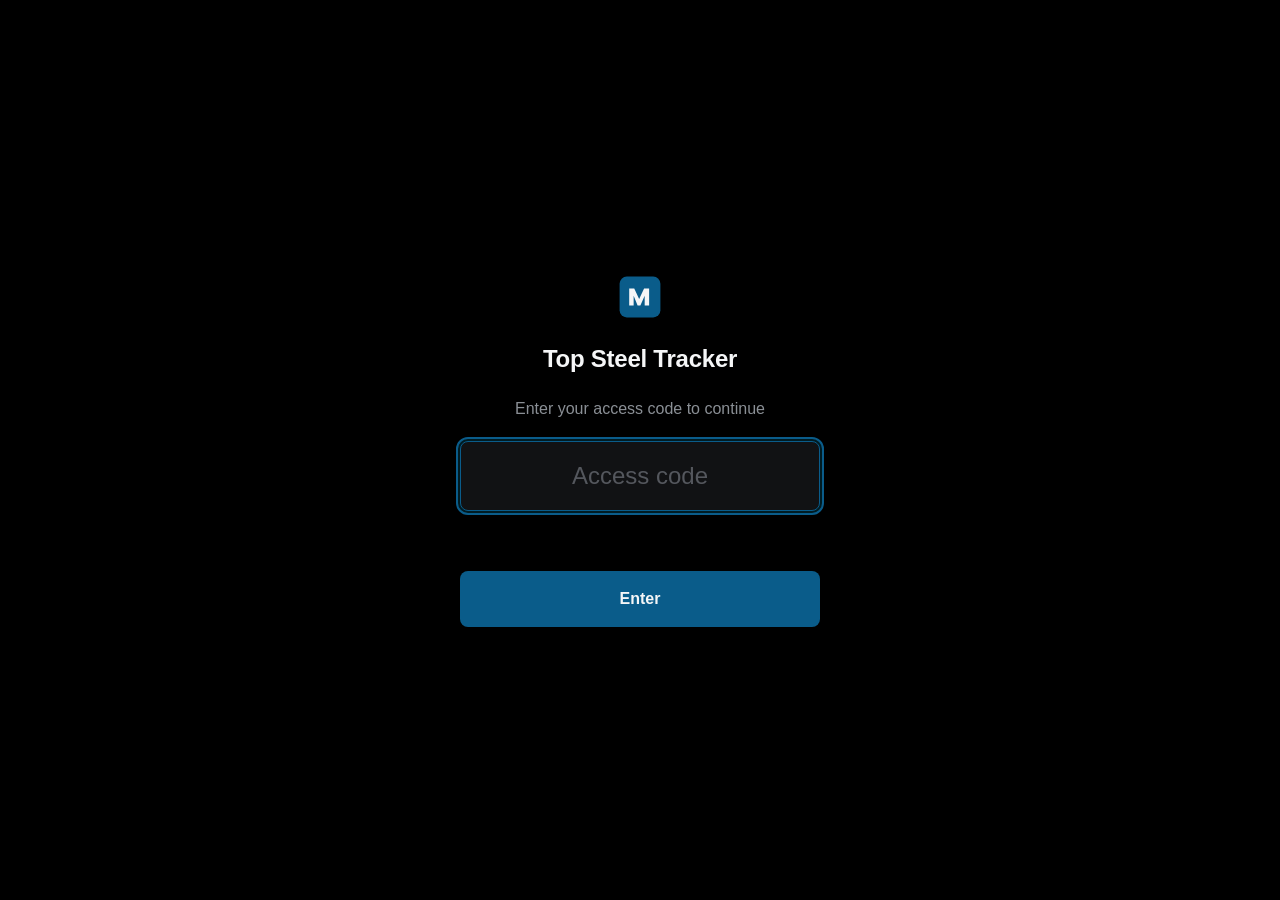
==== index.html @ b359d5eb "Add files via upload" ====
<!DOCTYPE html>
<html lang="en">
<head>
<meta charset="UTF-8">
<meta name="viewport" content="width=device-width, initial-scale=1.0">
<title>Top Steel Tracker - Login</title>
<link rel="preconnect" href="https://fonts.googleapis.com">
<link rel="preconnect" href="https://fonts.gstatic.com" crossorigin>
<link href="https://api.fontshare.com/v2/css?f[]=satoshi@400,500,700,900&display=swap" rel="stylesheet">
<link rel="stylesheet" href="./style.css">
</head>
<body>
<div class="login-screen">
  <form class="login-box" id="loginForm">
    <svg class="login-logo" viewBox="0 0 40 40" fill="none" aria-label="Top Steel Tracker logo">
      <rect x="3" y="3" width="34" height="34" rx="6" fill="#0a5c8a"/>
      <path d="M11 27V13h4.2l4.1 8.6L23.4 13H27.6V27H23.9V18.9L20.3 27H18L14.7 18.9V27Z" fill="#f5f6f7"/>
    </svg>
    <h1 class="login-title">Top Steel Tracker</h1>
    <p class="login-sub">Enter your access code to continue</p>
    <label for="accessCodeInput" class="sr-only">Access code</label>
    <input
      id="accessCodeInput"
      class="login-input"
      type="password"
      inputmode="numeric"
      autocomplete="off"
      placeholder="Access code"
      maxlength="12"
      autofocus
    >
    <p class="login-error" id="loginError" role="alert"></p>
    <button type="submit" class="login-btn">Enter</button>
  </form>
</div>

<script src="./login.js"></script>
<script>
  tsInitLoginForm();
</script>
</body>
</html>
---- style.css ----
/* Art direction: Backroom pallet-location tracker -> industrial, utilitarian, high-contrast, fast-scan
   Palette: cool neutral steel grays, single steel-blue accent for "occupied" states
   Typography: Satoshi (display + body)
   Density: dense, functional, dashboard-style */

:root, [data-theme="light"] {
  --color-bg: #f5f6f7;
  --color-surface: #ffffff;
  --color-surface-2: #fbfbfc;
  --color-surface-offset: #eceeef;
  --color-surface-offset-2: #e3e6e8;
  --color-surface-dynamic: #d9dcdf;
  --color-divider: #dcdfe2;
  --color-border: #cfd3d7;

  --color-text: #1a1d21;
  --color-text-muted: #6b7076;
  --color-text-faint: #a4a9ae;
  --color-text-inverse: #f7f8f9;

  --color-primary: #0a5c8a;
  --color-primary-hover: #084a70;
  --color-primary-active: #063a58;
  --color-primary-highlight: #d3e3ec;

  --color-success: #2f7d32;
  --color-success-highlight: #d7e8d7;

  --color-warning: #b5651d;
  --color-warning-highlight: #f0dccb;

  --color-error: #ab2b3d;
  --color-error-highlight: #f0d3d7;

  --radius-sm: 0.375rem;
  --radius-md: 0.5rem;
  --radius-lg: 0.75rem;
  --radius-xl: 1rem;
  --radius-full: 9999px;

  --transition-interactive: 160ms cubic-bezier(0.16,1,0.3,1);

  --shadow-sm: 0 1px 2px oklch(0.2 0.01 240 / 0.06);
  --shadow-md: 0 4px 12px oklch(0.2 0.01 240 / 0.08);
  --shadow-lg: 0 12px 32px oklch(0.2 0.01 240 / 0.14);

  --font-body: 'Satoshi', 'Helvetica Neue', sans-serif;
  --font-display: 'Satoshi', 'Helvetica Neue', sans-serif;
}

[data-theme="dark"] {
  --color-bg: #14161a;
  --color-surface: #1b1e23;
  --color-surface-2: #20232a;
  --color-surface-offset: #262a31;
  --color-surface-offset-2: #2d323a;
  --color-surface-dynamic: #383e47;
  --color-divider: #2a2e35;
  --color-border: #383e47;

  --color-text: #e7e9ec;
  --color-text-muted: #9298a1;
  --color-text-faint: #656b74;
  --color-text-inverse: #14161a;

  --color-primary: #4fa3d1;
  --color-primary-hover: #6fb6dc;
  --color-primary-active: #8bc4e2;
  --color-primary-highlight: #23384a;

  --color-success: #6fbf73;
  --color-success-highlight: #223828;

  --color-warning: #dd9755;
  --color-warning-highlight: #3d2f20;

  --color-error: #e0707f;
  --color-error-highlight: #3d2229;

  --shadow-sm: 0 1px 2px oklch(0 0 0 / 0.3);
  --shadow-md: 0 4px 12px oklch(0 0 0 / 0.35);
  --shadow-lg: 0 12px 32px oklch(0 0 0 / 0.5);
}

:root {
  --text-xs: clamp(0.75rem, 0.7rem + 0.25vw, 0.875rem);
  --text-sm: clamp(0.875rem, 0.8rem + 0.35vw, 1rem);
  --text-base: clamp(1rem, 0.95rem + 0.25vw, 1.125rem);
  --text-lg: clamp(1.125rem, 1rem + 0.75vw, 1.5rem);
  --text-xl: clamp(1.5rem, 1.2rem + 1.25vw, 2.25rem);

  --space-1: 0.25rem; --space-2: 0.5rem; --space-3: 0.75rem;
  --space-4: 1rem; --space-5: 1.25rem; --space-6: 1.5rem;
  --space-8: 2rem; --space-10: 2.5rem; --space-12: 3rem;
  --space-16: 4rem; --space-20: 5rem; --space-24: 6rem;

  --content-wide: 1280px;
}

*,*::before,*::after{box-sizing:border-box;margin:0;padding:0;}
html{-webkit-text-size-adjust:none;text-size-adjust:none;-webkit-font-smoothing:antialiased;scroll-behavior:smooth;}
body{
  min-height:100dvh;
  line-height:1.5;
  font-family:var(--font-body);
  font-size:var(--text-base);
  color:var(--color-text);
  background:var(--color-bg);
}
img,svg{display:block;max-width:100%;}
button,input,textarea,select{font:inherit;color:inherit;}
:focus-visible{outline:2px solid var(--color-primary);outline-offset:2px;border-radius:var(--radius-sm);}
button{cursor:pointer;background:none;border:none;}
.sr-only{position:absolute;width:1px;height:1px;overflow:hidden;clip:rect(0,0,0,0);}

/* ---------- App Header (used on interior pages) ---------- */
.app-header{
  position:sticky;top:0;z-index:20;
  display:flex;align-items:center;justify-content:space-between;
  gap:var(--space-4);
  padding:var(--space-4) var(--space-6);
  background:var(--color-surface);
  border-bottom:1px solid var(--color-border);
}
.brand{display:flex;align-items:center;gap:var(--space-3);}
.brand-mark{width:36px;height:36px;flex-shrink:0;}
.brand-text{display:flex;flex-direction:column;line-height:1.1;}
.brand-title{font-weight:700;font-size:var(--text-lg);letter-spacing:-0.01em;}
.brand-sub{font-size:var(--text-xs);color:var(--color-text-muted);}
.header-actions{display:flex;align-items:center;gap:var(--space-3);}
.theme-toggle{
  width:38px;height:38px;display:flex;align-items:center;justify-content:center;
  border-radius:var(--radius-full);
  color:var(--color-text-muted);
  transition:background var(--transition-interactive), color var(--transition-interactive);
}
.theme-toggle:hover{background:var(--color-surface-offset);color:var(--color-text);}
.user-badge{
  font-size:var(--text-xs);font-weight:700;text-transform:uppercase;letter-spacing:0.04em;
  padding:var(--space-1) var(--space-3);
  border-radius:var(--radius-full);
  background:var(--color-primary-highlight);color:var(--color-primary);
}
.logout-btn{
  font-size:var(--text-xs);color:var(--color-text-muted);
  text-decoration:underline;
}
.logout-btn:hover{color:var(--color-text);}

/* ---------- Layout ---------- */
.main-wrap{max-width:var(--content-wide);margin-inline:auto;padding:var(--space-6);padding-bottom:calc(var(--space-16) + var(--space-8));}

/* ---------- Bottom Nav Bar ---------- */
.bottom-nav{
  position:fixed;bottom:0;left:0;right:0;z-index:30;
  display:flex;justify-content:center;
  background:var(--color-surface);
  border-top:1px solid var(--color-border);
  box-shadow:var(--shadow-lg);
}
.bottom-nav-inner{
  display:flex;width:100%;max-width:var(--content-wide);
}
.nav-link{
  flex:1;
  display:flex;flex-direction:column;align-items:center;gap:var(--space-1);
  padding:var(--space-3) var(--space-2);
  font-size:var(--text-xs);font-weight:600;
  color:var(--color-text-muted);
  transition:color var(--transition-interactive), background var(--transition-interactive);
  min-height:44px;
}
.nav-link:hover{background:var(--color-surface-offset);color:var(--color-text);}
.nav-link.active{color:var(--color-primary);}
.nav-link svg{width:20px;height:20px;}

/* ---------- Stats ---------- */
.stats-row{
  display:grid;
  grid-template-columns:repeat(auto-fit,minmax(140px,1fr));
  gap:var(--space-3);
  margin-bottom:var(--space-6);
}
.stat-card{
  background:var(--color-surface);
  border:1px solid var(--color-border);
  border-radius:var(--radius-lg);
  padding:var(--space-4);
  box-shadow:var(--shadow-sm);
}
.stat-value{font-size:var(--text-xl);font-weight:700;font-variant-numeric:tabular-nums;line-height:1;}
.stat-label{font-size:var(--text-xs);color:var(--color-text-muted);margin-top:var(--space-1);text-transform:uppercase;letter-spacing:0.04em;}

.section-title{
  font-size:var(--text-base);font-weight:700;
  margin-bottom:var(--space-4);
  display:flex;align-items:center;justify-content:space-between;
  gap:var(--space-3);flex-wrap:wrap;
}
.legend{display:flex;gap:var(--space-4);font-size:var(--text-xs);color:var(--color-text-muted);}
.legend-item{display:flex;align-items:center;gap:var(--space-1);}
.legend-dot{width:10px;height:10px;border-radius:var(--radius-full);flex-shrink:0;}

/* ---------- Grid of Locations ---------- */
.grid-container{
  display:grid;
  grid-template-columns:repeat(auto-fill,minmax(78px,1fr));
  gap:var(--space-2);
}
.slot{
  position:relative;
  aspect-ratio:1/1;
  display:flex;flex-direction:column;align-items:center;justify-content:center;
  gap:var(--space-1);
  border-radius:var(--radius-md);
  border:1px solid var(--color-border);
  background:var(--color-surface);
  transition:transform var(--transition-interactive), box-shadow var(--transition-interactive), border-color var(--transition-interactive);
  min-height:44px;
}
.slot:hover{transform:translateY(-2px);box-shadow:var(--shadow-md);}
.slot:active{transform:translateY(0);}
.slot-num{font-size:var(--text-sm);font-weight:700;font-variant-numeric:tabular-nums;}
.slot-desc{
  font-size:9px;color:var(--color-text-muted);
  max-width:90%;overflow:hidden;text-overflow:ellipsis;white-space:nowrap;text-align:center;
}
.slot.occupied{
  background:var(--color-primary-highlight);
  border-color:color-mix(in oklch, var(--color-primary) 45%, var(--color-border));
}
.slot.occupied .slot-num{color:var(--color-primary);}
.slot:disabled{opacity:0.4;cursor:not-allowed;}
.slot:disabled:hover{transform:none;box-shadow:none;}

/* ---------- Modal ---------- */
.modal-overlay{
  position:fixed;inset:0;
  background:oklch(0.15 0.01 240 / 0.5);
  display:none;
  align-items:center;justify-content:center;
  padding:var(--space-4);
  z-index:50;
}
.modal-overlay.open{display:flex;}
.modal{
  background:var(--color-surface);
  border-radius:var(--radius-xl);
  width:100%;max-width:480px;
  max-height:90vh;overflow-y:auto;
  box-shadow:var(--shadow-lg);
  border:1px solid var(--color-border);
}
.modal-header{
  display:flex;align-items:center;justify-content:space-between;
  padding:var(--space-5) var(--space-6);
  border-bottom:1px solid var(--color-divider);
}
.modal-title{font-size:var(--text-lg);font-weight:700;}
.modal-close{
  width:32px;height:32px;display:flex;align-items:center;justify-content:center;
  border-radius:var(--radius-full);color:var(--color-text-muted);
  transition:background var(--transition-interactive);
}
.modal-close:hover{background:var(--color-surface-offset);color:var(--color-text);}
.modal-body{padding:var(--space-6);display:flex;flex-direction:column;gap:var(--space-4);}

.field{display:flex;flex-direction:column;gap:var(--space-2);}
.field label{font-size:var(--text-xs);font-weight:700;text-transform:uppercase;letter-spacing:0.04em;color:var(--color-text-muted);}
.field input, .field textarea{
  border:1px solid var(--color-border);
  border-radius:var(--radius-md);
  padding:var(--space-3);
  background:var(--color-surface-2);
  font-size:var(--text-sm);
  color:var(--color-text);
  transition:border-color var(--transition-interactive), box-shadow var(--transition-interactive);
}
.field input:focus, .field textarea:focus{border-color:var(--color-primary);box-shadow:0 0 0 3px var(--color-primary-highlight);}
.field textarea{
  min-height:120px;resize:vertical;
  white-space:pre-wrap;word-wrap:break-word;
  line-height:1.5;font-family:var(--font-body);
}
.field input[disabled]{
  background:var(--color-surface-offset);
  color:var(--color-text-muted);
  cursor:not-allowed;
}
.field-hint{font-size:var(--text-xs);color:var(--color-text-faint);}

.modal-footer{
  display:flex;gap:var(--space-3);justify-content:space-between;
  padding:var(--space-5) var(--space-6);
  border-top:1px solid var(--color-divider);
}
.btn{
  padding:var(--space-3) var(--space-5);
  border-radius:var(--radius-md);
  font-size:var(--text-sm);font-weight:600;
  transition:background var(--transition-interactive), color var(--transition-interactive), border-color var(--transition-interactive);
  display:inline-flex;align-items:center;gap:var(--space-2);
}
.btn-primary{background:var(--color-primary);color:var(--color-text-inverse);}
.btn-primary:hover{background:var(--color-primary-hover);}
.btn-ghost{background:none;border:1px solid var(--color-border);color:var(--color-text);}
.btn-ghost:hover{background:var(--color-surface-offset);}
.btn-danger{background:none;border:1px solid var(--color-error);color:var(--color-error);}
.btn-danger:hover{background:var(--color-error-highlight);}
.btn:disabled{opacity:0.5;cursor:not-allowed;}
.footer-left,.footer-right{display:flex;gap:var(--space-3);}

/* ---------- Search page results ---------- */
.results-list{display:flex;flex-direction:column;gap:var(--space-3);}
.result-card{
  display:flex;justify-content:space-between;align-items:flex-start;gap:var(--space-4);
  background:var(--color-surface);
  border:1px solid var(--color-border);
  border-radius:var(--radius-lg);
  padding:var(--space-4);
  box-shadow:var(--shadow-sm);
}
.result-loc{
  font-size:var(--text-lg);font-weight:700;color:var(--color-primary);
  font-variant-numeric:tabular-nums;flex-shrink:0;
  min-width:56px;
}
.result-details{flex:1;display:flex;flex-direction:column;gap:var(--space-1);}
.result-desc{font-weight:600;}
.result-meta{font-size:var(--text-xs);color:var(--color-text-muted);}
.result-notes{font-size:var(--text-sm);color:var(--color-text-muted);white-space:pre-wrap;}

.toast{
  position:fixed;bottom:calc(var(--space-6) + 64px);left:50%;transform:translateX(-50%) translateY(20px);
  background:var(--color-text);color:var(--color-text-inverse);
  padding:var(--space-3) var(--space-5);border-radius:var(--radius-md);
  font-size:var(--text-sm);font-weight:600;
  opacity:0;pointer-events:none;
  transition:opacity 220ms cubic-bezier(0.16,1,0.3,1), transform 220ms cubic-bezier(0.16,1,0.3,1);
  z-index:100;box-shadow:var(--shadow-lg);
}
.toast.show{opacity:1;transform:translateX(-50%) translateY(0);}

.empty-note{
  grid-column:1/-1;
  display:flex;flex-direction:column;align-items:center;
  padding:var(--space-16) var(--space-8);
  color:var(--color-text-muted);text-align:center;
}

/* ---------- Login Page ---------- */
.login-screen{
  min-height:100dvh;
  background:#000000;
  display:flex;align-items:center;justify-content:center;
  padding:var(--space-6);
}
.login-box{
  width:100%;max-width:360px;
  display:flex;flex-direction:column;gap:var(--space-5);
  align-items:center;
}
.login-logo{width:48px;height:48px;}
.login-title{
  color:#f5f6f7;font-size:var(--text-lg);font-weight:700;
  text-align:center;letter-spacing:-0.01em;
}
.login-sub{color:#8a8f95;font-size:var(--text-sm);text-align:center;}
.login-input{
  width:100%;
  background:#111214;
  border:1px solid #2c2e32;
  border-radius:var(--radius-md);
  padding:var(--space-4);
  font-size:var(--text-lg);
  color:#f5f6f7;
  text-align:center;
  letter-spacing:0.15em;
  transition:border-color var(--transition-interactive), box-shadow var(--transition-interactive);
}
.login-input::placeholder{color:#54575d;letter-spacing:normal;}
.login-input:focus{border-color:var(--color-primary);box-shadow:0 0 0 3px oklch(0.5 0.1 220 / 0.25);}
.login-error{color:#e0707f;font-size:var(--text-sm);min-height:1.2em;text-align:center;}
.login-btn{
  width:100%;
  background:var(--color-primary);
  color:#f5f6f7;
  padding:var(--space-4);
  border-radius:var(--radius-md);
  font-size:var(--text-sm);font-weight:700;
  transition:background var(--transition-interactive);
}
.login-btn:hover{background:var(--color-primary-hover);}

/* ---------- Menu Page (three buttons) ---------- */
.menu-screen{
  min-height:100dvh;
  display:flex;flex-direction:column;align-items:center;justify-content:center;
  gap:var(--space-6);padding:var(--space-6);
}
.menu-title{font-size:var(--text-xl);font-weight:700;text-align:center;}
.menu-sub{color:var(--color-text-muted);text-align:center;margin-top:calc(var(--space-2) * -1);}
.menu-actions{
  display:flex;flex-direction:column;gap:var(--space-4);
  width:100%;max-width:340px;
}
.menu-btn{
  display:flex;align-items:center;gap:var(--space-4);
  padding:var(--space-5) var(--space-5);
  background:var(--color-surface);
  border:1px solid var(--color-border);
  border-radius:var(--radius-lg);
  box-shadow:var(--shadow-sm);
  transition:transform var(--transition-interactive), box-shadow var(--transition-interactive), border-color var(--transition-interactive);
  text-align:left;
}
.menu-btn:hover{transform:translateY(-2px);box-shadow:var(--shadow-md);border-color:var(--color-primary);}
.menu-btn-icon{
  width:44px;height:44px;flex-shrink:0;
  display:flex;align-items:center;justify-content:center;
  border-radius:var(--radius-md);
  background:var(--color-primary-highlight);color:var(--color-primary);
}
.menu-btn-icon svg{width:22px;height:22px;}
.menu-btn-text{display:flex;flex-direction:column;gap:2px;}
.menu-btn-label{font-weight:700;font-size:var(--text-base);}
.menu-btn-desc{font-size:var(--text-xs);color:var(--color-text-muted);}

@media (max-width:600px){
  .app-header{flex-wrap:wrap;padding:var(--space-3) var(--space-4);}
  .grid-container{grid-template-columns:repeat(auto-fill,minmax(64px,1fr));}
  .main-wrap{padding:var(--space-4);}
  .result-card{flex-direction:column;gap:var(--space-2);}
}
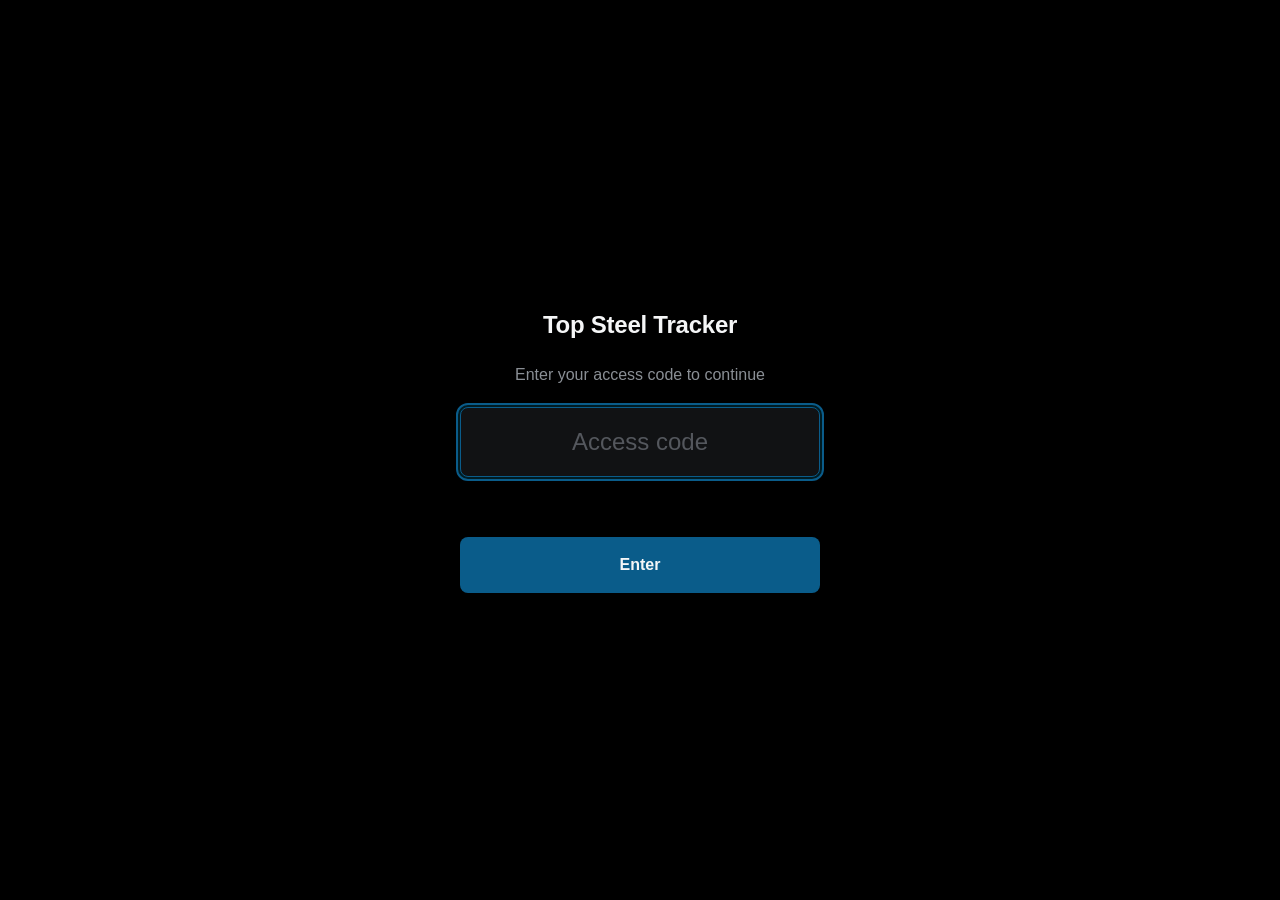
==== commit 9c476cf2: "Remove M logo from login page and app header" ====
--- a/index.html
+++ b/index.html
@@ -12,10 +12,6 @@
 <body>
 <div class="login-screen">
   <form class="login-box" id="loginForm">
-    <svg class="login-logo" viewBox="0 0 40 40" fill="none" aria-label="Top Steel Tracker logo">
-      <rect x="3" y="3" width="34" height="34" rx="6" fill="#0a5c8a"/>
-      <path d="M11 27V13h4.2l4.1 8.6L23.4 13H27.6V27H23.9V18.9L20.3 27H18L14.7 18.9V27Z" fill="#f5f6f7"/>
-    </svg>
     <h1 class="login-title">Top Steel Tracker</h1>
     <p class="login-sub">Enter your access code to continue</p>
     <label for="accessCodeInput" class="sr-only">Access code</label>
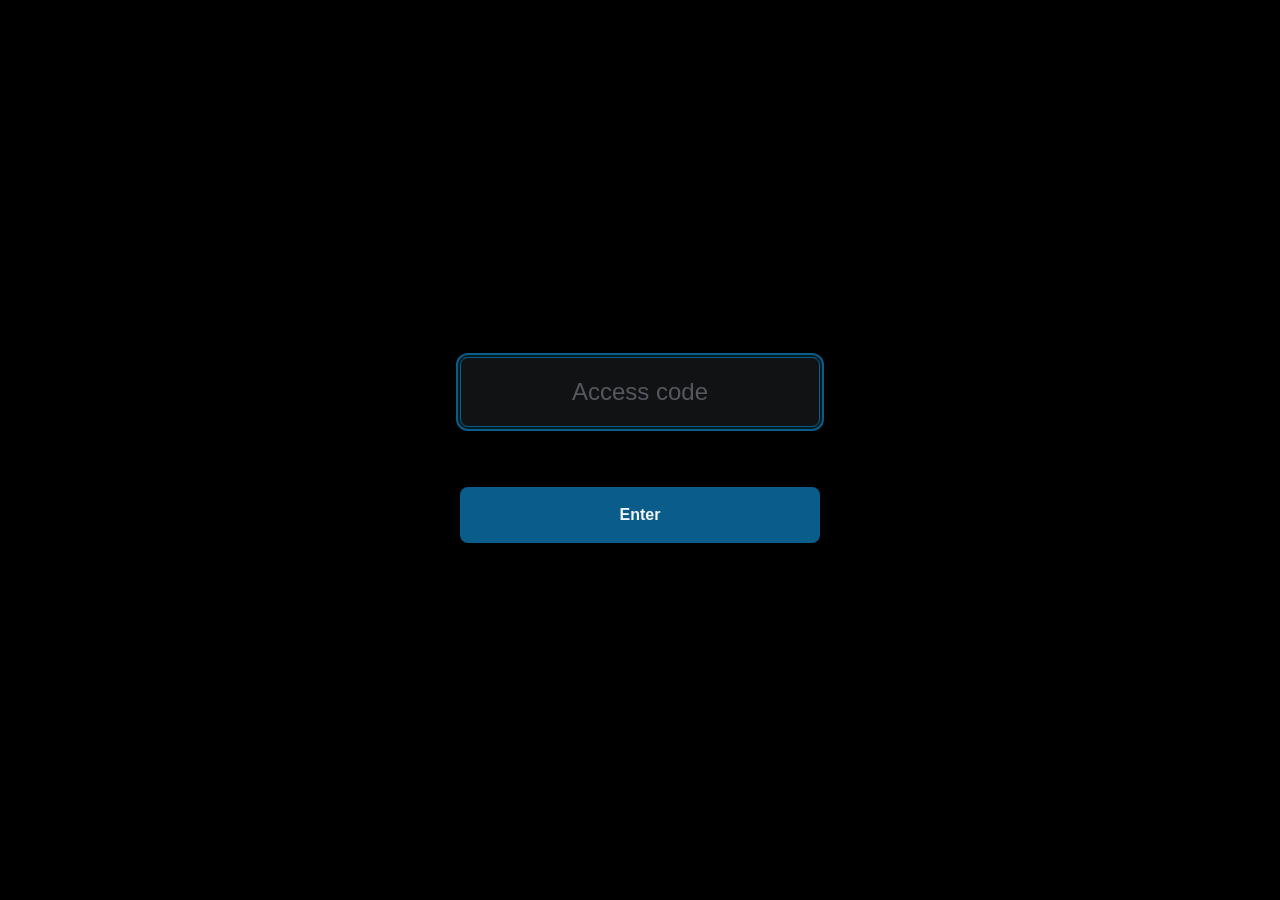
==== commit 4e6c8a75: "Login page: remove title and subtitle, show only access code input and enter button" ====
--- a/index.html
+++ b/index.html
@@ -12,8 +12,6 @@
 <body>
 <div class="login-screen">
   <form class="login-box" id="loginForm">
-    <h1 class="login-title">Top Steel Tracker</h1>
-    <p class="login-sub">Enter your access code to continue</p>
     <label for="accessCodeInput" class="sr-only">Access code</label>
     <input
       id="accessCodeInput"
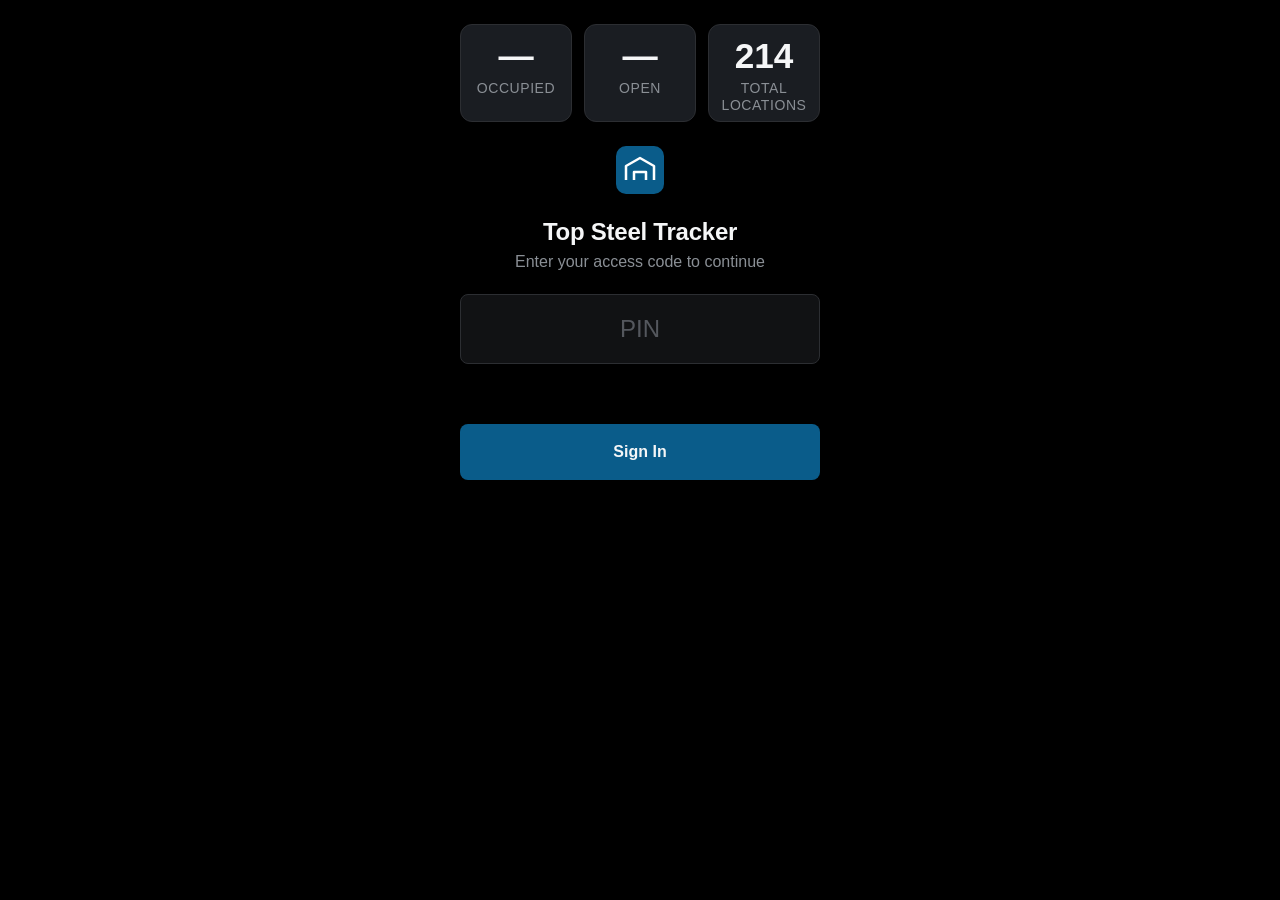
==== commit e277a38c: "Stats row: single row layout, compact cards, add stats to menu page" ====
--- a/index.html
+++ b/index.html
@@ -3,7 +3,7 @@
 <head>
 <meta charset="UTF-8">
 <meta name="viewport" content="width=device-width, initial-scale=1.0">
-<title>Top Steel Tracker - Login</title>
+<title>Top Steel Tracker</title>
 <link rel="preconnect" href="https://fonts.googleapis.com">
 <link rel="preconnect" href="https://fonts.gstatic.com" crossorigin>
 <link href="https://api.fontshare.com/v2/css?f[]=satoshi@400,500,700,900&display=swap" rel="stylesheet">
@@ -11,26 +11,53 @@
 </head>
 <body>
 <div class="login-screen">
-  <form class="login-box" id="loginForm">
-    <label for="accessCodeInput" class="sr-only">Access code</label>
-    <input
-      id="accessCodeInput"
-      class="login-input"
-      type="password"
-      inputmode="numeric"
-      autocomplete="off"
-      placeholder="Access code"
-      maxlength="12"
-      autofocus
-    >
-    <p class="login-error" id="loginError" role="alert"></p>
-    <button type="submit" class="login-btn">Enter</button>
-  </form>
+  <!-- Live stats bar -->
+  <div class="login-stats">
+    <div class="stats-row" aria-label="Summary">
+      <div class="stat-card">
+        <div class="stat-value" id="statOccupied">—</div>
+        <div class="stat-label">Occupied</div>
+      </div>
+      <div class="stat-card">
+        <div class="stat-value" id="statOpen">—</div>
+        <div class="stat-label">Open</div>
+      </div>
+      <div class="stat-card">
+        <div class="stat-value">214</div>
+        <div class="stat-label">Total Locations</div>
+      </div>
+    </div>
+  </div>
+
+  <div class="login-box">
+    <svg class="login-logo" viewBox="0 0 48 48" fill="none">
+      <rect width="48" height="48" rx="10" fill="#0a5c8a"/>
+      <path d="M10 34V20l14-8 14 8v14" stroke="#fff" stroke-width="2.5" stroke-linejoin="round"/>
+      <path d="M18 34v-8h12v8" stroke="#fff" stroke-width="2.5" stroke-linejoin="round"/>
+    </svg>
+    <div>
+      <p class="login-title">Top Steel Tracker</p>
+      <p class="login-sub">Enter your access code to continue</p>
+    </div>
+    <input class="login-input" id="pinInput" type="password" inputmode="numeric" maxlength="8" placeholder="PIN" autocomplete="current-password">
+    <p class="login-error" id="loginError" aria-live="polite"></p>
+    <button class="login-btn" id="loginBtn" type="button">Sign In</button>
+  </div>
 </div>
 
+<script src="./data.js"></script>
 <script src="./login.js"></script>
+<script src="./theme.js"></script>
 <script>
-  tsInitLoginForm();
+  tsInitTheme();
+  tsInitLoginPage();
+  // Populate live stats from localStorage
+  (function() {
+    var pallets = tsGetAllPallets();
+    var count = Object.keys(pallets).length;
+    document.getElementById("statOccupied").textContent = count;
+    document.getElementById("statOpen").textContent = 214 - count;
+  })();
 </script>
 </body>
 </html>
--- a/style.css
+++ b/style.css
@@ -113,7 +113,7 @@
 button{cursor:pointer;background:none;border:none;}
 .sr-only{position:absolute;width:1px;height:1px;overflow:hidden;clip:rect(0,0,0,0);}
 
-/* ---------- App Header (used on interior pages) ---------- */
+/* ---------- App Header ---------- */
 .app-header{
   position:sticky;top:0;z-index:20;
   display:flex;align-items:center;justify-content:space-between;
@@ -174,22 +174,45 @@
 .nav-link.active{color:var(--color-primary);}
 .nav-link svg{width:20px;height:20px;}
 
-/* ---------- Stats ---------- */
+/* ---------- Stats row: always one line ---------- */
 .stats-row{
-  display:grid;
-  grid-template-columns:repeat(auto-fit,minmax(140px,1fr));
+  display:flex;
+  flex-wrap:nowrap;
   gap:var(--space-3);
   margin-bottom:var(--space-6);
-}
+  overflow-x:auto;
+  -webkit-overflow-scrolling:touch;
+  scrollbar-width:none;
+}
+.stats-row::-webkit-scrollbar{display:none;}
 .stat-card{
+  flex:1 1 0;
+  min-width:80px;
   background:var(--color-surface);
   border:1px solid var(--color-border);
   border-radius:var(--radius-lg);
-  padding:var(--space-4);
+  padding:var(--space-3) var(--space-3) var(--space-2);
   box-shadow:var(--shadow-sm);
-}
-.stat-value{font-size:var(--text-xl);font-weight:700;font-variant-numeric:tabular-nums;line-height:1;}
-.stat-label{font-size:var(--text-xs);color:var(--color-text-muted);margin-top:var(--space-1);text-transform:uppercase;letter-spacing:0.04em;}
+  display:flex;
+  flex-direction:column;
+  align-items:center;
+  gap:0;
+}
+.stat-value{
+  font-size:var(--text-xl);
+  font-weight:700;
+  font-variant-numeric:tabular-nums;
+  line-height:1.1;
+}
+.stat-label{
+  font-size:var(--text-xs);
+  color:var(--color-text-muted);
+  margin-top:var(--space-1);
+  text-transform:uppercase;
+  letter-spacing:0.04em;
+  text-align:center;
+  line-height:1.2;
+}
 
 .section-title{
   font-size:var(--text-base);font-weight:700;
@@ -265,9 +288,25 @@
 .modal-close:hover{background:var(--color-surface-offset);color:var(--color-text);}
 .modal-body{padding:var(--space-6);display:flex;flex-direction:column;gap:var(--space-4);}
 
+/* ---------- Detail rows (View/Manage modal) ---------- */
+.detail-row{
+  display:flex;flex-direction:column;gap:var(--space-1);
+  padding:var(--space-3) 0;
+  border-bottom:1px solid var(--color-divider);
+}
+.detail-row:last-child{border-bottom:none;}
+.detail-label{
+  font-size:var(--text-xs);font-weight:700;text-transform:uppercase;
+  letter-spacing:0.04em;color:var(--color-text-muted);
+}
+.detail-value{
+  font-size:var(--text-sm);color:var(--color-text);font-weight:500;
+  white-space:pre-wrap;
+}
+
 .field{display:flex;flex-direction:column;gap:var(--space-2);}
 .field label{font-size:var(--text-xs);font-weight:700;text-transform:uppercase;letter-spacing:0.04em;color:var(--color-text-muted);}
-.field input, .field textarea{
+.field input, .field textarea, .field-select{
   border:1px solid var(--color-border);
   border-radius:var(--radius-md);
   padding:var(--space-3);
@@ -275,8 +314,9 @@
   font-size:var(--text-sm);
   color:var(--color-text);
   transition:border-color var(--transition-interactive), box-shadow var(--transition-interactive);
-}
-.field input:focus, .field textarea:focus{border-color:var(--color-primary);box-shadow:0 0 0 3px var(--color-primary-highlight);}
+  width:100%;
+}
+.field input:focus, .field textarea:focus, .field-select:focus{border-color:var(--color-primary);box-shadow:0 0 0 3px var(--color-primary-highlight);outline:none;}
 .field textarea{
   min-height:120px;resize:vertical;
   white-space:pre-wrap;word-wrap:break-word;
@@ -286,6 +326,14 @@
   background:var(--color-surface-offset);
   color:var(--color-text-muted);
   cursor:not-allowed;
+}
+.field-select{
+  appearance:none;
+  background-image:url("data:image/svg+xml,%3Csvg xmlns='http://www.w3.org/2000/svg' width='12' height='12' viewBox='0 0 24 24' fill='none' stroke='%236b7076' stroke-width='2'%3E%3Cpath d='M6 9l6 6 6-6'/%3E%3C/svg%3E");
+  background-repeat:no-repeat;
+  background-position:right var(--space-3) center;
+  padding-right:var(--space-8);
+  cursor:pointer;
 }
 .field-hint{font-size:var(--text-xs);color:var(--color-text-faint);}
 
@@ -310,7 +358,53 @@
 .btn:disabled{opacity:0.5;cursor:not-allowed;}
 .footer-left,.footer-right{display:flex;gap:var(--space-3);}
 
-/* ---------- Search page results ---------- */
+/* ---------- View/Manage search + filters ---------- */
+.vm-search-wrap{margin-bottom:var(--space-3);}
+.search-box{
+  display:flex;align-items:center;gap:var(--space-3);
+  background:var(--color-surface);
+  border:1px solid var(--color-border);
+  border-radius:var(--radius-md);
+  padding:var(--space-3) var(--space-4);
+}
+.search-box svg{width:18px;height:18px;flex-shrink:0;color:var(--color-text-muted);}
+.search-box input{
+  border:none;background:none;outline:none;
+  flex:1;font-size:var(--text-sm);color:var(--color-text);
+}
+.search-box input::placeholder{color:var(--color-text-faint);}
+
+.vm-filters{
+  display:flex;flex-wrap:wrap;align-items:center;gap:var(--space-2);
+  margin-bottom:var(--space-3);
+}
+.vm-filters-area{
+  margin-bottom:var(--space-4);
+  padding-top:var(--space-2);
+  border-top:1px solid var(--color-divider);
+}
+.vm-filter-label{
+  font-size:var(--text-xs);font-weight:700;text-transform:uppercase;
+  letter-spacing:0.04em;color:var(--color-text-muted);
+  flex-shrink:0;
+  padding-right:var(--space-1);
+}
+.vm-filter-btn{
+  padding:var(--space-2) var(--space-4);
+  border-radius:var(--radius-full);
+  font-size:var(--text-xs);font-weight:700;
+  border:1px solid var(--color-border);
+  color:var(--color-text-muted);
+  background:var(--color-surface);
+  transition:all var(--transition-interactive);
+}
+.vm-filter-btn:hover{border-color:var(--color-primary);color:var(--color-primary);}
+.vm-filter-btn.active{
+  background:var(--color-primary);color:var(--color-text-inverse);
+  border-color:var(--color-primary);
+}
+
+/* ---------- Results list (legacy) ---------- */
 .results-list{display:flex;flex-direction:column;gap:var(--space-3);}
 .result-card{
   display:flex;justify-content:space-between;align-items:flex-start;gap:var(--space-4);
@@ -352,9 +446,22 @@
 .login-screen{
   min-height:100dvh;
   background:#000000;
-  display:flex;align-items:center;justify-content:center;
+  display:flex;flex-direction:column;align-items:center;justify-content:flex-start;
   padding:var(--space-6);
-}
+  gap:var(--space-6);
+}
+.login-stats{
+  width:100%;max-width:360px;
+}
+.login-stats .stats-row{
+  margin-bottom:0;
+}
+.login-stats .stat-card{
+  background:#1a1d22;
+  border-color:#2c2e32;
+}
+.login-stats .stat-value{color:#f5f6f7;}
+.login-stats .stat-label{color:#8a8f95;}
 .login-box{
   width:100%;max-width:360px;
   display:flex;flex-direction:column;gap:var(--space-5);
@@ -392,9 +499,10 @@
 }
 .login-btn:hover{background:var(--color-primary-hover);}
 
-/* ---------- Menu Page (three buttons) ---------- */
+/* ---------- Menu Page ---------- */
 .menu-screen{
-  min-height:100dvh;
+  height:calc(100dvh - var(--header-h, 65px) - var(--nav-h, 64px));
+  overflow:hidden;
   display:flex;flex-direction:column;align-items:center;justify-content:center;
   gap:var(--space-6);padding:var(--space-6);
 }
@@ -426,6 +534,12 @@
 .menu-btn-label{font-weight:700;font-size:var(--text-base);}
 .menu-btn-desc{font-size:var(--text-xs);color:var(--color-text-muted);}
 
+/* ---------- Menu stats row ---------- */
+.menu-stats{
+  width:100%;max-width:340px;
+}
+.menu-stats .stats-row{margin-bottom:0;}
+
 @media (max-width:600px){
   .app-header{flex-wrap:wrap;padding:var(--space-3) var(--space-4);}
   .grid-container{grid-template-columns:repeat(auto-fill,minmax(64px,1fr));}
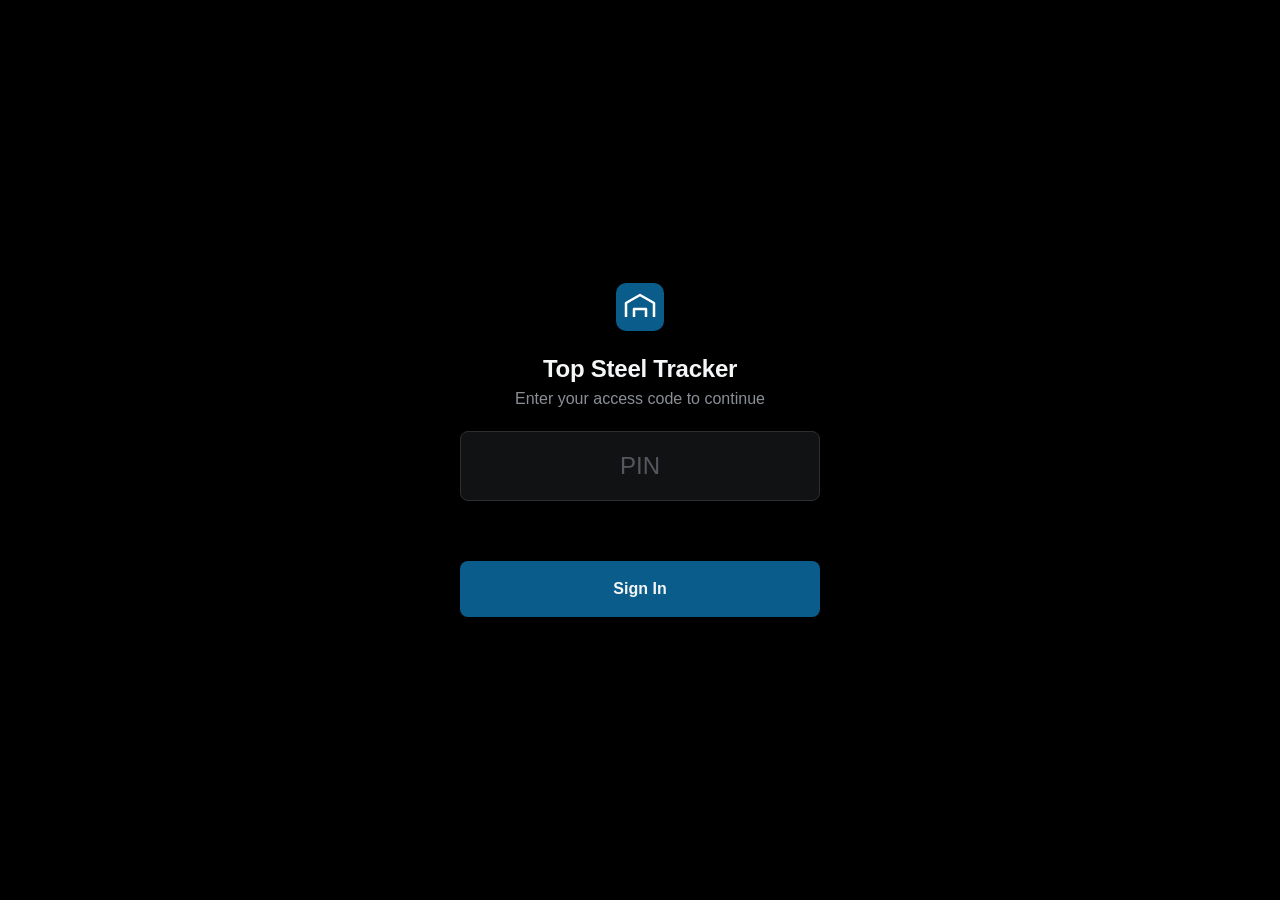
==== commit d1d70b67: "Revert login page to original, fix login-screen CSS back to centered" ====
--- a/index.html
+++ b/index.html
@@ -11,24 +11,6 @@
 </head>
 <body>
 <div class="login-screen">
-  <!-- Live stats bar -->
-  <div class="login-stats">
-    <div class="stats-row" aria-label="Summary">
-      <div class="stat-card">
-        <div class="stat-value" id="statOccupied">—</div>
-        <div class="stat-label">Occupied</div>
-      </div>
-      <div class="stat-card">
-        <div class="stat-value" id="statOpen">—</div>
-        <div class="stat-label">Open</div>
-      </div>
-      <div class="stat-card">
-        <div class="stat-value">214</div>
-        <div class="stat-label">Total Locations</div>
-      </div>
-    </div>
-  </div>
-
   <div class="login-box">
     <svg class="login-logo" viewBox="0 0 48 48" fill="none">
       <rect width="48" height="48" rx="10" fill="#0a5c8a"/>
@@ -51,13 +33,6 @@
 <script>
   tsInitTheme();
   tsInitLoginPage();
-  // Populate live stats from localStorage
-  (function() {
-    var pallets = tsGetAllPallets();
-    var count = Object.keys(pallets).length;
-    document.getElementById("statOccupied").textContent = count;
-    document.getElementById("statOpen").textContent = 214 - count;
-  })();
 </script>
 </body>
 </html>
--- a/style.css
+++ b/style.css
@@ -446,22 +446,9 @@
 .login-screen{
   min-height:100dvh;
   background:#000000;
-  display:flex;flex-direction:column;align-items:center;justify-content:flex-start;
+  display:flex;align-items:center;justify-content:center;
   padding:var(--space-6);
-  gap:var(--space-6);
-}
-.login-stats{
-  width:100%;max-width:360px;
-}
-.login-stats .stats-row{
-  margin-bottom:0;
-}
-.login-stats .stat-card{
-  background:#1a1d22;
-  border-color:#2c2e32;
-}
-.login-stats .stat-value{color:#f5f6f7;}
-.login-stats .stat-label{color:#8a8f95;}
+}
 .login-box{
   width:100%;max-width:360px;
   display:flex;flex-direction:column;gap:var(--space-5);
@@ -534,7 +521,7 @@
 .menu-btn-label{font-weight:700;font-size:var(--text-base);}
 .menu-btn-desc{font-size:var(--text-xs);color:var(--color-text-muted);}
 
-/* ---------- Menu stats row ---------- */
+/* ---------- Menu stats ---------- */
 .menu-stats{
   width:100%;max-width:340px;
 }
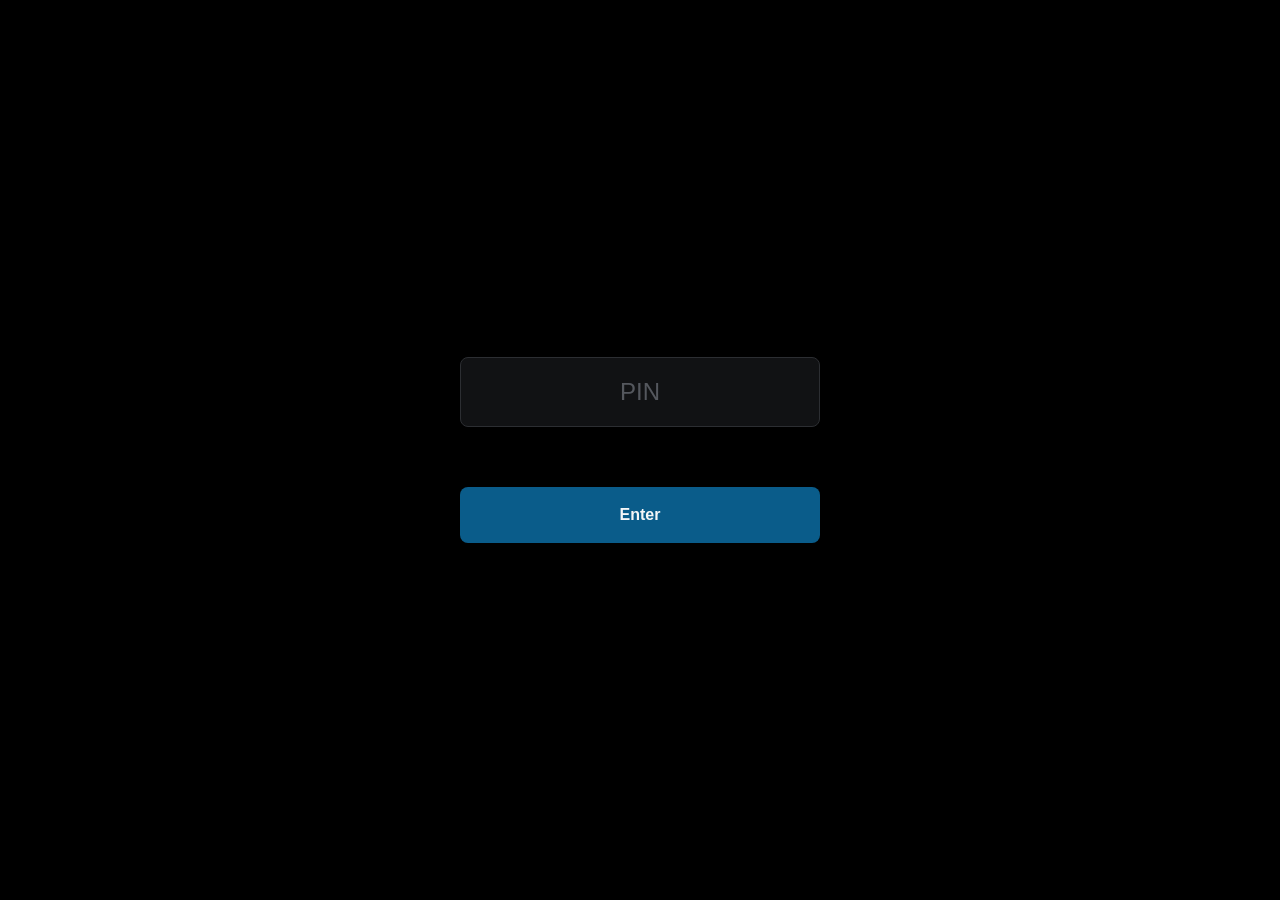
==== commit 8b9a9b42: "Slow reminder flash to 5s; simplify login page to PIN input + button only" ====
--- a/index.html
+++ b/index.html
@@ -12,18 +12,9 @@
 <body>
 <div class="login-screen">
   <div class="login-box">
-    <svg class="login-logo" viewBox="0 0 48 48" fill="none">
-      <rect width="48" height="48" rx="10" fill="#0a5c8a"/>
-      <path d="M10 34V20l14-8 14 8v14" stroke="#fff" stroke-width="2.5" stroke-linejoin="round"/>
-      <path d="M18 34v-8h12v8" stroke="#fff" stroke-width="2.5" stroke-linejoin="round"/>
-    </svg>
-    <div>
-      <p class="login-title">Top Steel Tracker</p>
-      <p class="login-sub">Enter your access code to continue</p>
-    </div>
     <input class="login-input" id="pinInput" type="password" inputmode="numeric" maxlength="8" placeholder="PIN" autocomplete="current-password">
     <p class="login-error" id="loginError" aria-live="polite"></p>
-    <button class="login-btn" id="loginBtn" type="button">Sign In</button>
+    <button class="login-btn" id="loginBtn" type="button">Enter</button>
   </div>
 </div>
 
--- a/style.css
+++ b/style.css
@@ -288,6 +288,27 @@
 .modal-close:hover{background:var(--color-surface-offset);color:var(--color-text);}
 .modal-body{padding:var(--space-6);display:flex;flex-direction:column;gap:var(--space-4);}
 
+/* ---------- VizPick reminder banner ---------- */
+@keyframes reminderFlash {
+  0%, 49%  { color: #000000; }
+  50%, 100% { color: transparent; }
+}
+.reminder-banner{
+  background: #FFD700;
+  border: 2px solid #b89800;
+  border-radius: var(--radius-md);
+  padding: var(--space-3) var(--space-4);
+  text-align: center;
+}
+.reminder-text{
+  font-size: var(--text-xs);
+  font-weight: 800;
+  text-transform: uppercase;
+  letter-spacing: 0.03em;
+  animation: reminderFlash 5s step-start infinite;
+  color: #000000;
+}
+
 /* ---------- Detail rows (View/Manage modal) ---------- */
 .detail-row{
   display:flex;flex-direction:column;gap:var(--space-1);
